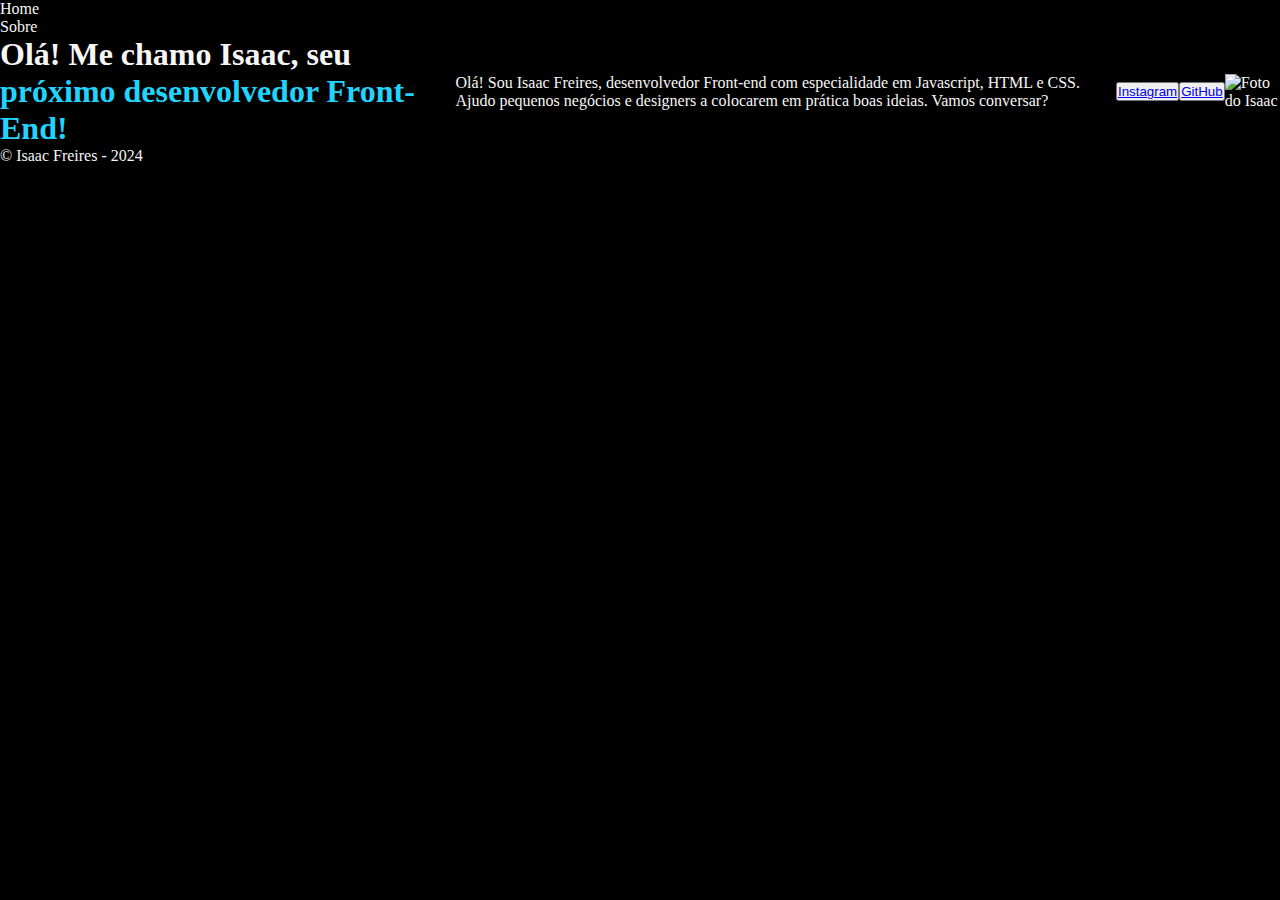
==== index.html @ c7539989 "Adicionado flexbox" ====
<!DOCTYPE html>
<html lang="pt-br">
<head>
    <meta charset="UTF-8">
    <meta http-equiv="X-UA-Compatible" content="ie=edge">
    <meta name="viewport" content="width=device-width, initial-scale=1.0">
    <title>Portfólio de Isaac</title>
    <link rel="stylesheet" href="style.css">
</head>
<body>
    <header>
        <ul>
            <li>Home</li>
            <li>Sobre</li>
        </ul>
    </header>
    <main class="apresentacao">
        <h1>Olá! Me chamo Isaac, seu <strong class="titulo-destaque">próximo desenvolvedor Front-End!</strong></h1>
        <p>Olá! Sou Isaac Freires, desenvolvedor Front-end com especialidade em Javascript, HTML e CSS. Ajudo pequenos negócios e designers a colocarem em prática boas ideias. Vamos conversar?</p>
        <button><a href="https://intagram.com/isaacfreires">Instagram</a></button>
        <button><a href="https://github.com/IsaacF-code">GitHub</a></button>
        <figure> <!-- Talvez precise tirar essa tag -->
            <img src="" alt="Foto do Isaac">
        </figure> 
    </main>
    <footer>&copy; Isaac Freires - 2024</footer>
</body>
</html>
---- style.css ----
* {
    margin: 0;
    padding: 0;
}

body {
    background-color: #000000;
    color: #f6f6f6;
    height: 100vh;
    box-sizing: border-box;
}

.titulo-destaque {
    color: #22D4FD;
}

.apresentacao {
    display: flex;
    align-items: center;
}
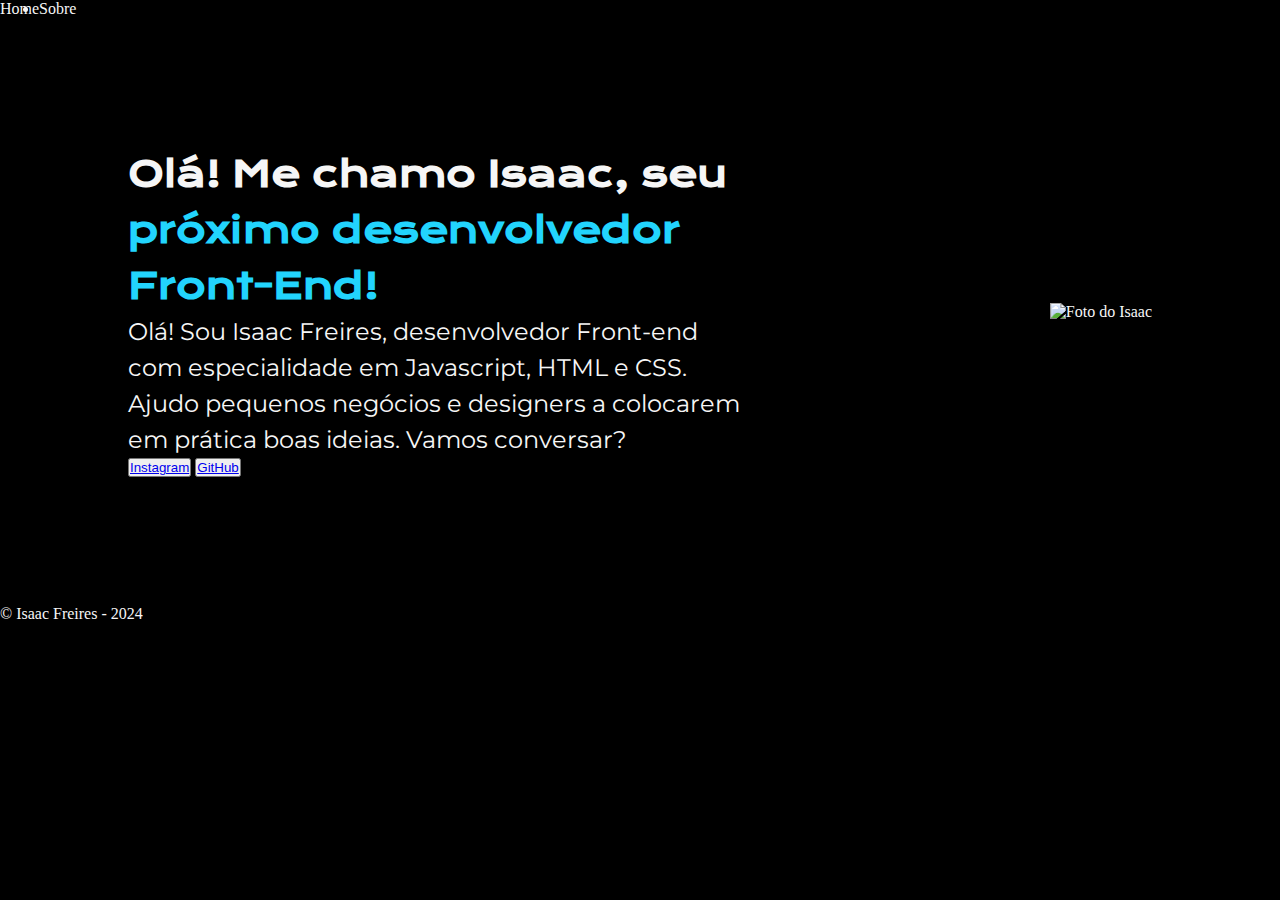
==== commit cc7aede1: "Estilizado conteúdo e adicionado novas classes" ====
--- a/index.html
+++ b/index.html
@@ -9,16 +9,18 @@
 </head>
 <body>
     <header>
-        <ul>
+        <ul class="menu">
             <li>Home</li>
             <li>Sobre</li>
         </ul>
     </header>
     <main class="apresentacao">
-        <h1>Olá! Me chamo Isaac, seu <strong class="titulo-destaque">próximo desenvolvedor Front-End!</strong></h1>
-        <p>Olá! Sou Isaac Freires, desenvolvedor Front-end com especialidade em Javascript, HTML e CSS. Ajudo pequenos negócios e designers a colocarem em prática boas ideias. Vamos conversar?</p>
-        <button><a href="https://intagram.com/isaacfreires">Instagram</a></button>
-        <button><a href="https://github.com/IsaacF-code">GitHub</a></button>
+        <section class="apresentacao__conteudo">
+            <h1 class="apresentacao__conteudo__titulo">Olá! Me chamo Isaac, seu <strong class="titulo-destaque">próximo desenvolvedor Front-End!</strong></h1>
+            <p class="apresentacao__conteudo__texto">Olá! Sou Isaac Freires, desenvolvedor Front-end com especialidade em Javascript, HTML e CSS. Ajudo pequenos negócios e designers a colocarem em prática boas ideias. Vamos conversar?</p>
+            <button><a href="https://intagram.com/isaacfreires">Instagram</a></button>
+            <button><a href="https://github.com/IsaacF-code">GitHub</a></button>
+        </section>
         <figure> <!-- Talvez precise tirar essa tag -->
             <img src="" alt="Foto do Isaac">
         </figure> 
--- a/style.css
+++ b/style.css
@@ -1,3 +1,5 @@
+@import url('https://fonts.googleapis.com/css2?family=Krona+One&family=Montserrat:ital,wght@0,100..900;1,100..900&display=swap');
+
 * {
     margin: 0;
     padding: 0;
@@ -10,11 +12,34 @@
     box-sizing: border-box;
 }
 
+.menu {
+    display: flex;
+}
+
 .titulo-destaque {
     color: #22D4FD;
 }
 
 .apresentacao {
+    margin: 10%;
     display: flex;
     align-items: center;
+    justify-content: space-between;
+}
+
+.apresentacao__conteudo {
+    width: 615px;
+}
+
+.apresentacao__conteudo__titulo {
+    font-size: 36px;
+    font-family: 'Krona One', sans-serif;
+    line-height: 56px;
+}
+
+.apresentacao__conteudo__texto {
+    font-size: 24px;
+    font-family: 'Montserrat', sans-serif;
+    font-weight: 400;
+    line-height: 36px;
 }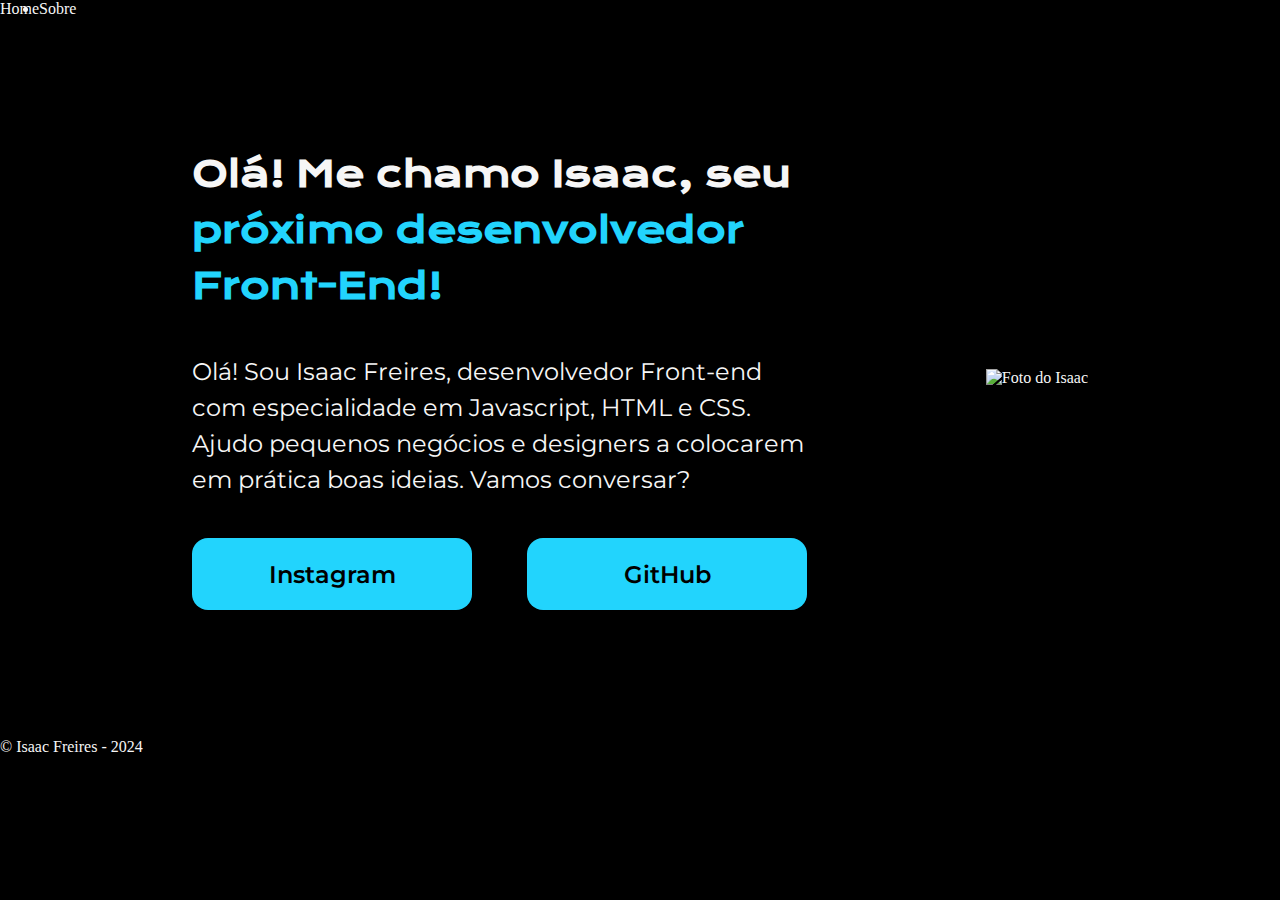
==== commit 7b3d8612: "Estilizado botões" ====
--- a/index.html
+++ b/index.html
@@ -18,8 +18,10 @@
         <section class="apresentacao__conteudo">
             <h1 class="apresentacao__conteudo__titulo">Olá! Me chamo Isaac, seu <strong class="titulo-destaque">próximo desenvolvedor Front-End!</strong></h1>
             <p class="apresentacao__conteudo__texto">Olá! Sou Isaac Freires, desenvolvedor Front-end com especialidade em Javascript, HTML e CSS. Ajudo pequenos negócios e designers a colocarem em prática boas ideias. Vamos conversar?</p>
-            <button><a href="https://intagram.com/isaacfreires">Instagram</a></button>
-            <button><a href="https://github.com/IsaacF-code">GitHub</a></button>
+            <div class="apresentacao__links">
+                <a class="apresentacao__links__link" href="https://intagram.com/isaacfreires">Instagram</a>
+                <a class="apresentacao__links__link" href="https://github.com/IsaacF-code">GitHub</a>
+            </div>
         </section>
         <figure> <!-- Talvez precise tirar essa tag -->
             <img src="" alt="Foto do Isaac">
--- a/style.css
+++ b/style.css
@@ -21,7 +21,7 @@
 }
 
 .apresentacao {
-    margin: 10%;
+    margin: 10% 15%;
     display: flex;
     align-items: center;
     justify-content: space-between;
@@ -29,6 +29,9 @@
 
 .apresentacao__conteudo {
     width: 615px;
+    display: flex;
+    flex-direction: column;
+    gap: 40px;
 }
 
 .apresentacao__conteudo__titulo {
@@ -42,4 +45,22 @@
     font-family: 'Montserrat', sans-serif;
     font-weight: 400;
     line-height: 36px;
+}
+
+.apresentacao__links {
+    display: flex;
+    justify-content: space-between;
+}
+
+.apresentacao__links__link {
+    background-color: #22D4FD;
+    width: 280px;
+    text-align: center;
+    padding: 21.5px 0;
+    border-radius: 16px;
+    color: #000000;
+    text-decoration: none;
+    font-size: 24px;
+    font-weight: 600;
+    font-family: 'Montserrat', sans-serif;
 }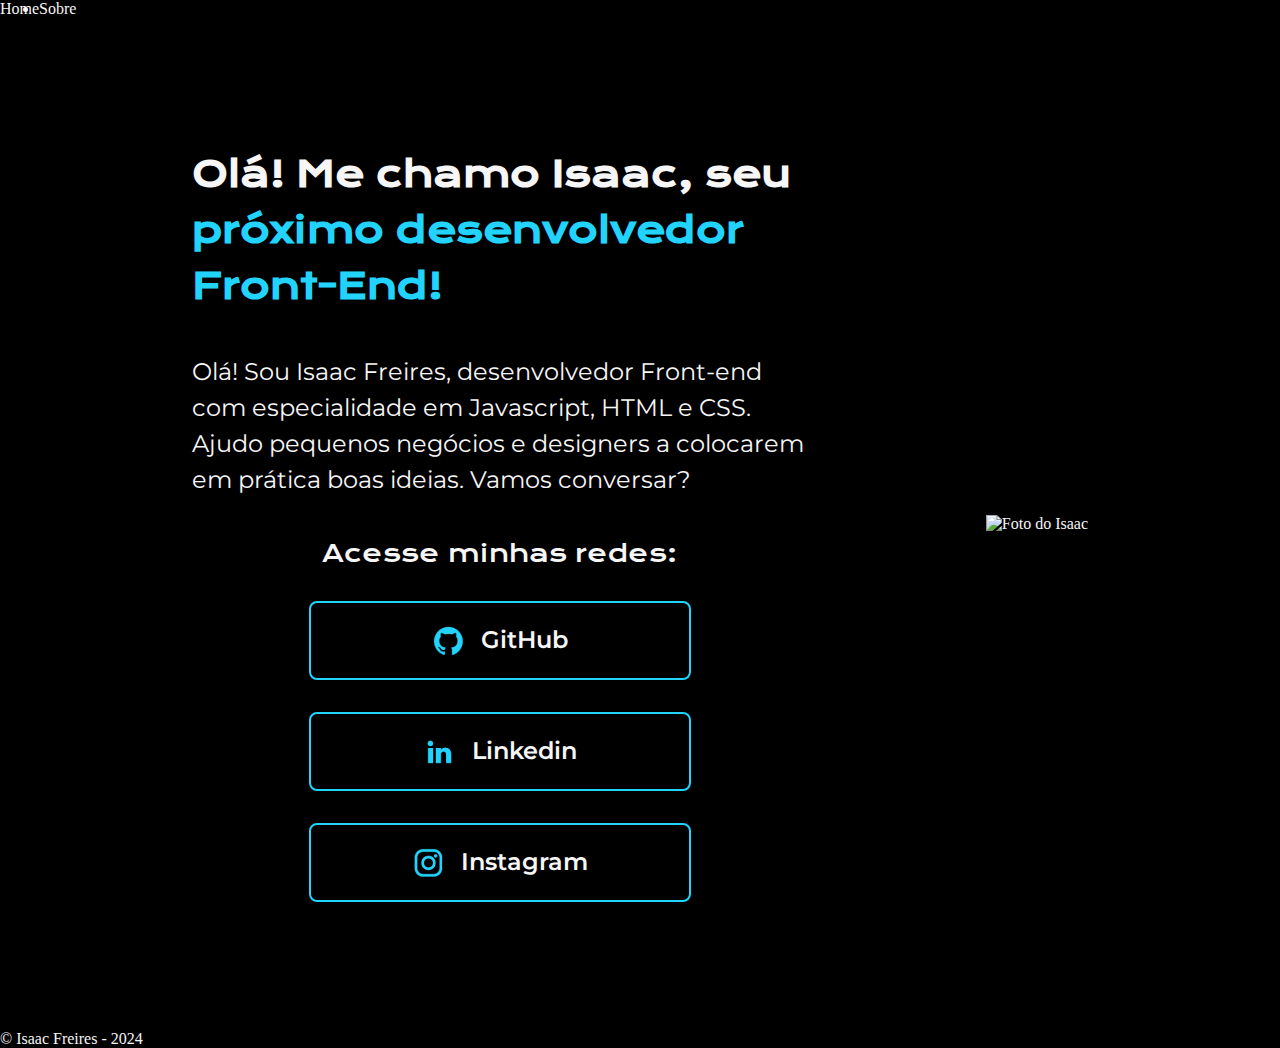
==== commit b65c9a6f: "Adicionado linkedin, estilizado links e adicionado ícones" ====
--- a/index.html
+++ b/index.html
@@ -19,13 +19,24 @@
             <h1 class="apresentacao__conteudo__titulo">Olá! Me chamo Isaac, seu <strong class="titulo-destaque">próximo desenvolvedor Front-End!</strong></h1>
             <p class="apresentacao__conteudo__texto">Olá! Sou Isaac Freires, desenvolvedor Front-end com especialidade em Javascript, HTML e CSS. Ajudo pequenos negócios e designers a colocarem em prática boas ideias. Vamos conversar?</p>
             <div class="apresentacao__links">
-                <a class="apresentacao__links__link" href="https://intagram.com/isaacfreires">Instagram</a>
-                <a class="apresentacao__links__link" href="https://github.com/IsaacF-code">GitHub</a>
+                <h2 class="apresentacao__links__subtitulo">Acesse minhas redes:</h2>
+                <a class="apresentacao__links__link" href="https://github.com/IsaacF-code">
+                    <img src="./assets/github.png">
+                    GitHub
+                </a>
+                <a class="apresentacao__links__link" href="https://linkedin.com/in/isaac-freires">
+                    <img src="./assets/linkedin.png">
+                    Linkedin
+                </a>
+                <a class="apresentacao__links__link" href="https://intagram.com/isaacfreires">
+                    <img src="./assets/instagram.png">
+                    Instagram
+                </a>
             </div>
         </section>
-        <figure> <!-- Talvez precise tirar essa tag -->
+        <!-- <figure> Talvez precise tirar essa tag -->
             <img src="" alt="Foto do Isaac">
-        </figure> 
+        <!-- </figure>  -->
     </main>
     <footer>&copy; Isaac Freires - 2024</footer>
 </body>
--- a/style.css
+++ b/style.css
@@ -45,22 +45,41 @@
     font-family: 'Montserrat', sans-serif;
     font-weight: 400;
     line-height: 36px;
+
 }
 
 .apresentacao__links {
     display: flex;
     justify-content: space-between;
+    flex-direction: column;
+    align-items: center;
+    gap: 32px;
+}
+
+.apresentacao__links__subtitulo {
+    font-size: 24px;
+    font-family: 'Krona One', sans-serif;
+    font-weight: 400;
 }
 
 .apresentacao__links__link {
-    background-color: #22D4FD;
-    width: 280px;
+    /* background-color: #22D4FD; */
+    border: 2px solid #22D4FD;
+    width: 378px;
     text-align: center;
     padding: 21.5px 0;
-    border-radius: 16px;
-    color: #000000;
+    border-radius: 8px;
+    color: #f6f6f6;
     text-decoration: none;
     font-size: 24px;
     font-weight: 600;
     font-family: 'Montserrat', sans-serif;
+    display: flex;
+    justify-content: center;
+    gap: 16px;
+}
+
+.apresentacao__links__link:hover {
+    background-color: #272727;
+    cursor: pointer;
 }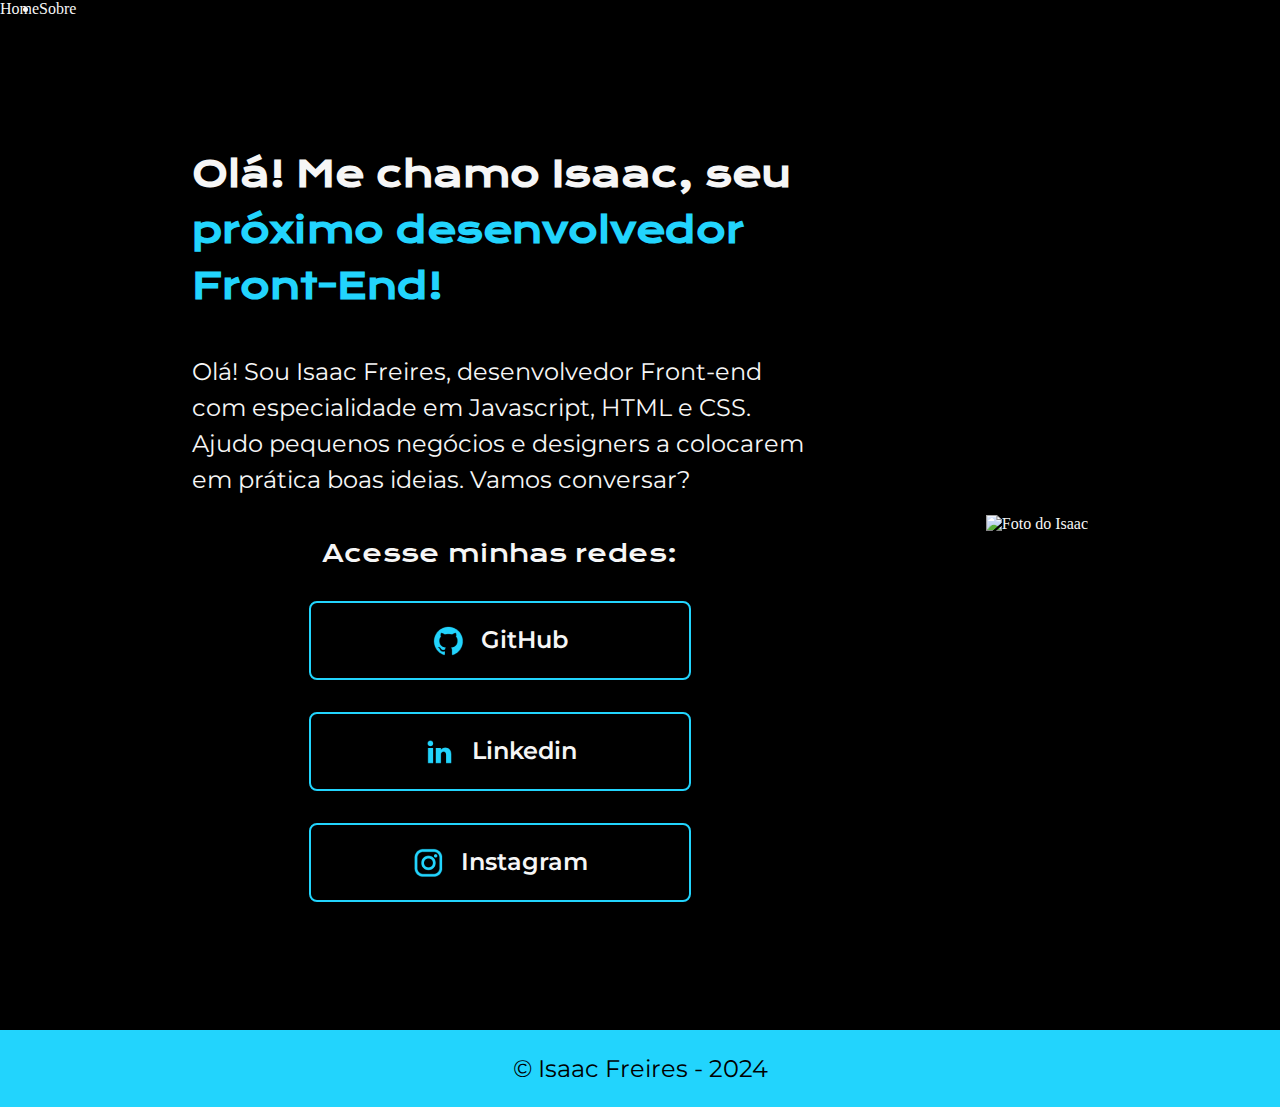
==== commit f036f09e: "Começado footer" ====
--- a/index.html
+++ b/index.html
@@ -38,6 +38,8 @@
             <img src="" alt="Foto do Isaac">
         <!-- </figure>  -->
     </main>
-    <footer>&copy; Isaac Freires - 2024</footer>
+    <footer class="rodape">
+        &copy; Isaac Freires - 2024
+    </footer>
 </body>
 </html>--- a/style.css
+++ b/style.css
@@ -64,6 +64,9 @@
 
 .apresentacao__links__link {
     /* background-color: #22D4FD; */
+    display: flex;
+    justify-content: center;
+    gap: 16px;
     border: 2px solid #22D4FD;
     width: 378px;
     text-align: center;
@@ -74,12 +77,18 @@
     font-size: 24px;
     font-weight: 600;
     font-family: 'Montserrat', sans-serif;
-    display: flex;
-    justify-content: center;
-    gap: 16px;
 }
 
 .apresentacao__links__link:hover {
     background-color: #272727;
     cursor: pointer;
+}
+
+.rodape {
+    color: #000000;
+    background-color: #22D4FD;
+    text-align: center;
+    font-family: 'Montserrat', sans-serif;
+    font-size: 24px;
+    padding: 24px 0;
 }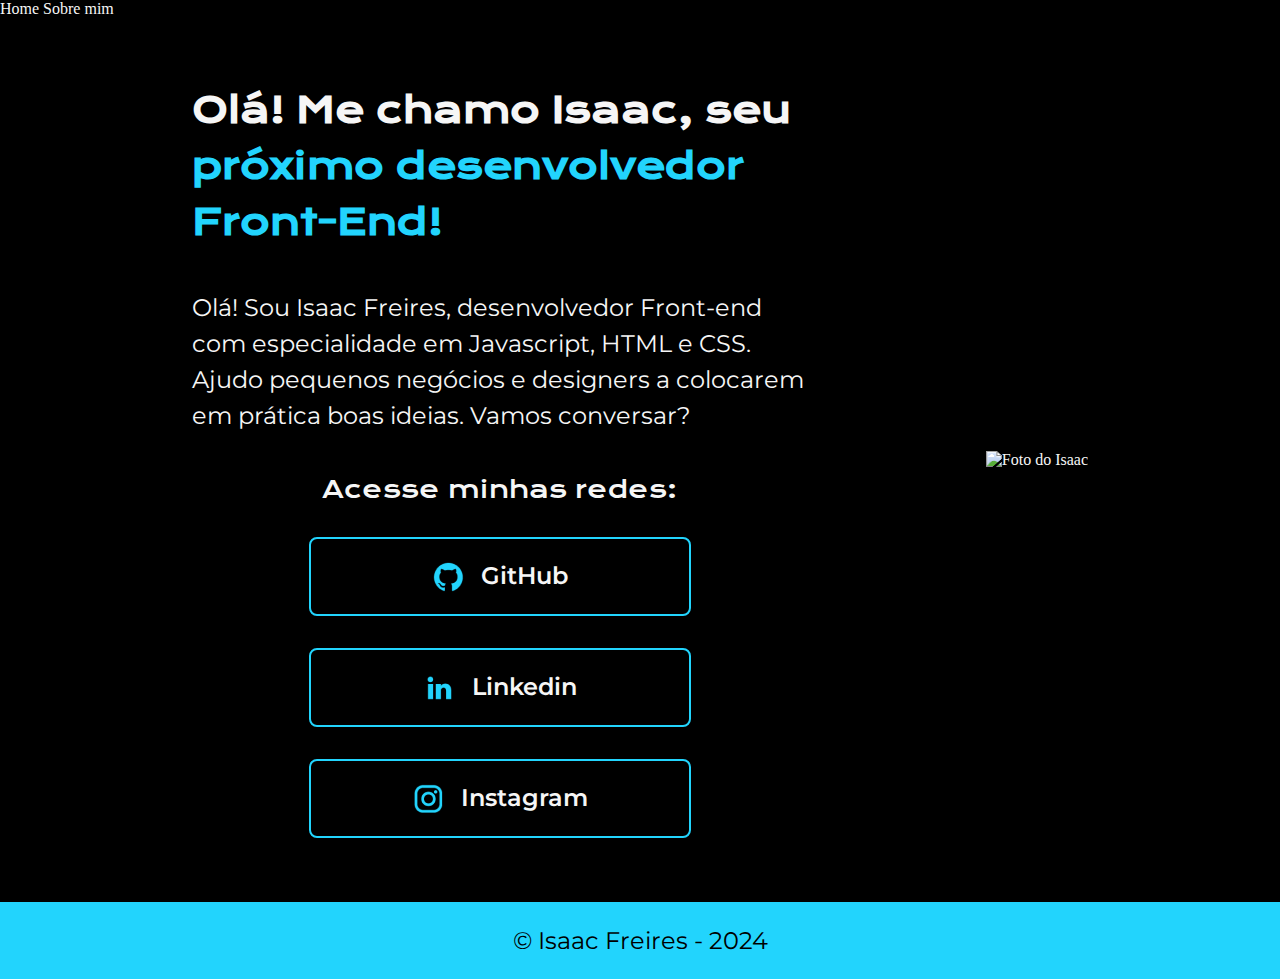
==== commit a5eed38b: "Corrigido footer e adicionado header" ====
--- a/index.html
+++ b/index.html
@@ -8,11 +8,11 @@
     <link rel="stylesheet" href="style.css">
 </head>
 <body>
-    <header>
-        <ul class="menu">
-            <li>Home</li>
-            <li>Sobre</li>
-        </ul>
+    <header class="cabecalho">
+        <nav class="cabecalho__menu">
+            <a class="cabecalho__menu__link">Home</a>
+            <a class="cabecalho__menu__link">Sobre mim</a>
+        </nav>
     </header>
     <main class="apresentacao">
         <section class="apresentacao__conteudo">
--- a/style.css
+++ b/style.css
@@ -8,12 +8,8 @@
 body {
     background-color: #000000;
     color: #f6f6f6;
-    height: 100vh;
+    /* height: 100vh; */
     box-sizing: border-box;
-}
-
-.menu {
-    display: flex;
 }
 
 .titulo-destaque {
@@ -21,7 +17,7 @@
 }
 
 .apresentacao {
-    margin: 10% 15%;
+    padding: 5% 15%;
     display: flex;
     align-items: center;
     justify-content: space-between;
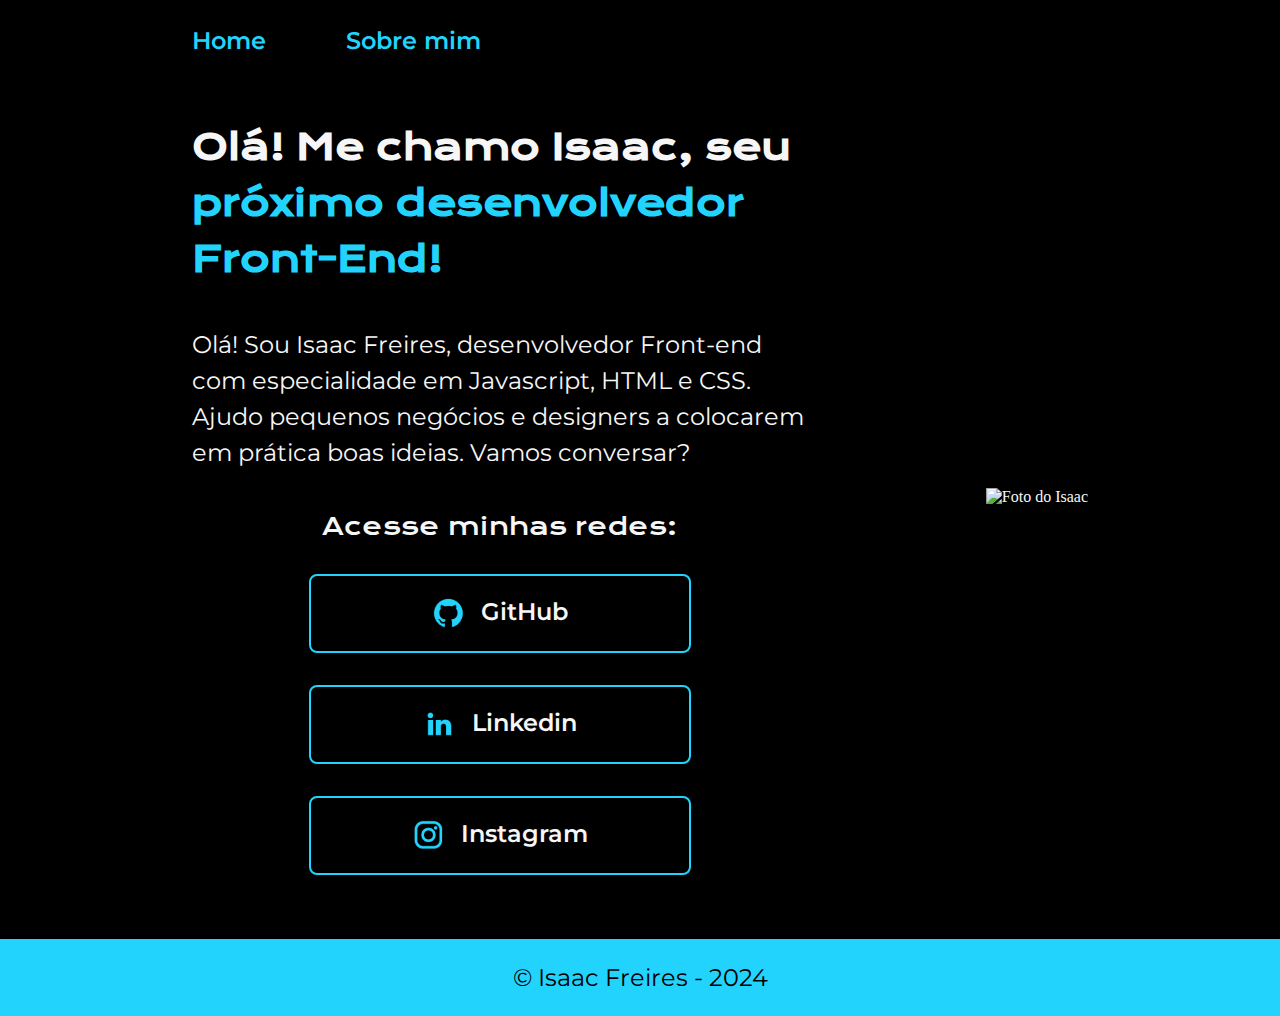
==== commit 312555d9: "Criado nova página About, alterado caminho de Style.css, adicionado link da página About, estilizado" ====
--- a/index.html
+++ b/index.html
@@ -5,13 +5,13 @@
     <meta http-equiv="X-UA-Compatible" content="ie=edge">
     <meta name="viewport" content="width=device-width, initial-scale=1.0">
     <title>Portfólio de Isaac</title>
-    <link rel="stylesheet" href="style.css">
+    <link rel="stylesheet" href="./style/style.css">
 </head>
 <body>
     <header class="cabecalho">
         <nav class="cabecalho__menu">
-            <a class="cabecalho__menu__link">Home</a>
-            <a class="cabecalho__menu__link">Sobre mim</a>
+            <a class="cabecalho__menu__link" href="index.html">Home</a>
+            <a class="cabecalho__menu__link" href="about.html">Sobre mim</a>
         </nav>
     </header>
     <main class="apresentacao">
--- a/style/style.css
+++ b/style/style.css
@@ -0,0 +1,116 @@
+@import url('https://fonts.googleapis.com/css2?family=Krona+One&family=Montserrat:ital,wght@0,100..900;1,100..900&display=swap');
+
+* {
+    margin: 0;
+    padding: 0;
+}
+
+:root {
+    --cor-primaria: #000000;
+    --cor-secundaria: #f6f6f6;
+    --cor-terciaria: #22d4fd;
+}
+
+body {
+    background-color: var(--cor-primaria);
+    color: var(--cor-secundaria);
+    /* height: 100vh; */
+    box-sizing: border-box;
+}
+
+.cabecalho {
+    padding: 2% 0 0 15%;
+}
+
+.cabecalho__menu {
+    display: flex;
+    justify-content: start;
+    gap: 80px
+    
+}
+
+.cabecalho__menu__link {
+    color: var(--cor-terciaria);
+    font-size: 24px;
+    font-family: 'Montserrat', sans-serif;
+    font-weight: 600;
+    text-decoration: none;
+}
+
+.titulo-destaque {
+    color: var(--cor-terciaria);
+}
+
+.apresentacao {
+    padding: 5% 15%;
+    display: flex;
+    align-items: center;
+    justify-content: space-between;
+}
+
+.apresentacao__conteudo {
+    width: 615px;
+    display: flex;
+    flex-direction: column;
+    gap: 40px;
+}
+
+.apresentacao__conteudo__titulo {
+    font-size: 36px;
+    font-family: 'Krona One', sans-serif;
+    line-height: 56px;
+}
+
+.apresentacao__conteudo__texto {
+    font-size: 24px;
+    font-family: 'Montserrat', sans-serif;
+    font-weight: 400;
+    line-height: 36px;
+
+}
+
+.apresentacao__links {
+    display: flex;
+    justify-content: space-between;
+    flex-direction: column;
+    align-items: center;
+    gap: 32px;
+}
+
+.apresentacao__links__subtitulo {
+    font-size: 24px;
+    font-family: 'Krona One', sans-serif;
+    font-weight: 400;
+}
+
+.apresentacao__links__link {
+    /* background-color: #22D4FD; */
+    display: flex;
+    justify-content: center;
+    gap: 16px;
+    border: 2px solid var(--cor-terciaria);
+    width: 378px;
+    text-align: center;
+    padding: 21.5px 0;
+    border-radius: 8px;
+    color: var(--cor-secundaria);
+    text-decoration: none;
+    font-size: 24px;
+    font-weight: 600;
+    font-family: 'Montserrat', sans-serif;
+}
+
+.apresentacao__links__link:hover {
+    background-color: #272727;
+    cursor: pointer;
+}
+
+.rodape {
+    color: var(--cor-primaria);
+    background-color: var(--cor-terciaria);
+    text-align: center;
+    font-family: 'Montserrat', sans-serif;
+    font-size: 24px;
+    padding: 24px;
+    font-weight: 400;
+}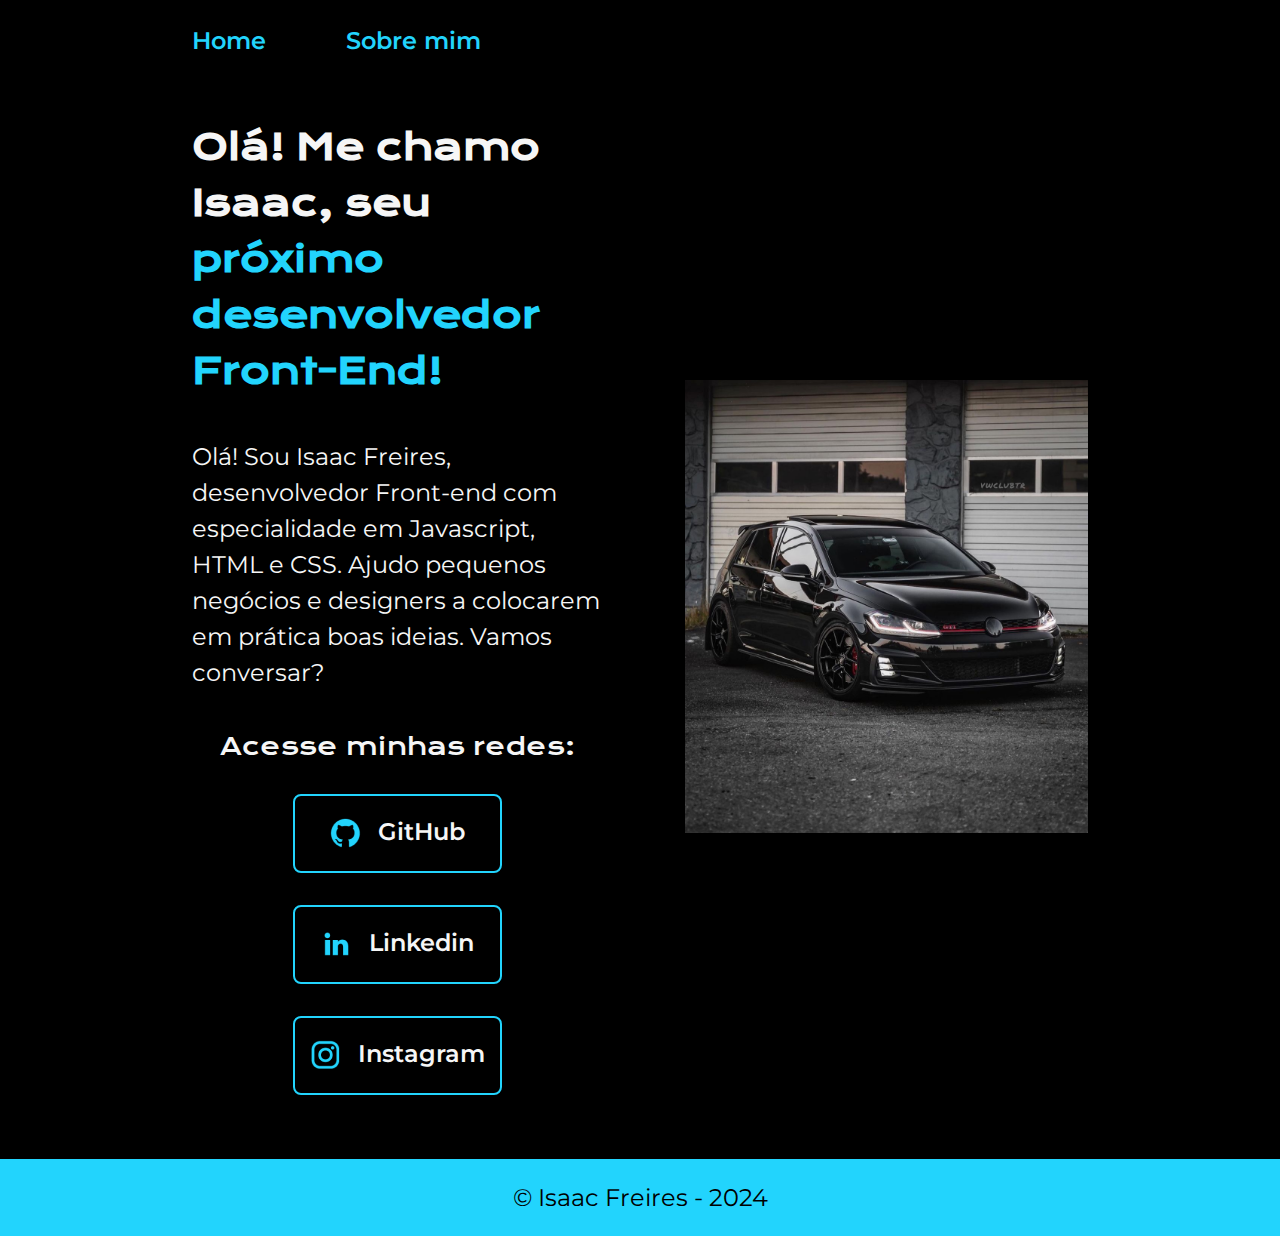
==== commit 2b6f64f5: "Alterado nome da classe dos links; Adicionado target; Adicionado imagem de teste; Alterado de pixel " ====
--- a/index.html
+++ b/index.html
@@ -20,22 +20,22 @@
             <p class="apresentacao__conteudo__texto">Olá! Sou Isaac Freires, desenvolvedor Front-end com especialidade em Javascript, HTML e CSS. Ajudo pequenos negócios e designers a colocarem em prática boas ideias. Vamos conversar?</p>
             <div class="apresentacao__links">
                 <h2 class="apresentacao__links__subtitulo">Acesse minhas redes:</h2>
-                <a class="apresentacao__links__link" href="https://github.com/IsaacF-code">
+                <a class="apresentacao__links__navegacao" href="https://github.com/IsaacF-code" target="_blank">
                     <img src="./assets/github.png">
                     GitHub
                 </a>
-                <a class="apresentacao__links__link" href="https://linkedin.com/in/isaac-freires">
+                <a class="apresentacao__links__navegacao" href="https://linkedin.com/in/isaac-freires" target="_blank">
                     <img src="./assets/linkedin.png">
                     Linkedin
                 </a>
-                <a class="apresentacao__links__link" href="https://intagram.com/isaacfreires">
+                <a class="apresentacao__links__navegacao" href="https://intagram.com/isaacfreires" target="_blank">
                     <img src="./assets/instagram.png">
                     Instagram
                 </a>
             </div>
         </section>
         <!-- <figure> Talvez precise tirar essa tag -->
-            <img src="" alt="Foto do Isaac">
+            <img class="apresentacao__imagem" src="./assets/golf-gti-black.jpg" alt="Foto do Isaac">
         <!-- </figure>  -->
     </main>
     <footer class="rodape">
--- a/style/style.css
+++ b/style/style.css
@@ -14,7 +14,6 @@
 body {
     background-color: var(--cor-primaria);
     color: var(--cor-secundaria);
-    /* height: 100vh; */
     box-sizing: border-box;
 }
 
@@ -31,7 +30,7 @@
 
 .cabecalho__menu__link {
     color: var(--cor-terciaria);
-    font-size: 24px;
+    font-size: 1.5rem;
     font-family: 'Montserrat', sans-serif;
     font-weight: 600;
     text-decoration: none;
@@ -46,23 +45,24 @@
     display: flex;
     align-items: center;
     justify-content: space-between;
+    gap: 82px;
 }
 
 .apresentacao__conteudo {
-    width: 615px;
+    width: 50%;
     display: flex;
     flex-direction: column;
     gap: 40px;
 }
 
 .apresentacao__conteudo__titulo {
-    font-size: 36px;
+    font-size: 2.25rem;
     font-family: 'Krona One', sans-serif;
     line-height: 56px;
 }
 
 .apresentacao__conteudo__texto {
-    font-size: 24px;
+    font-size: 1.5rem;
     font-family: 'Montserrat', sans-serif;
     font-weight: 400;
     line-height: 36px;
@@ -78,24 +78,23 @@
 }
 
 .apresentacao__links__subtitulo {
-    font-size: 24px;
+    font-size: 1.5rem;
     font-family: 'Krona One', sans-serif;
     font-weight: 400;
 }
 
-.apresentacao__links__link {
-    /* background-color: #22D4FD; */
+.apresentacao__links__navegacao {
     display: flex;
     justify-content: center;
     gap: 16px;
     border: 2px solid var(--cor-terciaria);
-    width: 378px;
+    width: 50%;
     text-align: center;
     padding: 21.5px 0;
     border-radius: 8px;
     color: var(--cor-secundaria);
     text-decoration: none;
-    font-size: 24px;
+    font-size: 1.5rem;
     font-weight: 600;
     font-family: 'Montserrat', sans-serif;
 }
@@ -105,12 +104,35 @@
     cursor: pointer;
 }
 
+.apresentacao__imagem {
+    width: 45%;
+}
+
 .rodape {
     color: var(--cor-primaria);
     background-color: var(--cor-terciaria);
     text-align: center;
     font-family: 'Montserrat', sans-serif;
-    font-size: 24px;
+    font-size: 1.5rem;
     padding: 24px;
     font-weight: 400;
+}
+
+@media (max-width: 1200px) {
+    .cabecalho {
+        padding: 10%;
+    }
+
+    .cabecalho__menu {
+        justify-content: center;
+    }
+
+    .apresentacao {
+        flex-direction: column-reverse;
+        padding: 5%;
+    }
+
+    .apresentacao__conteudo {
+        width: auto;
+    }
 }